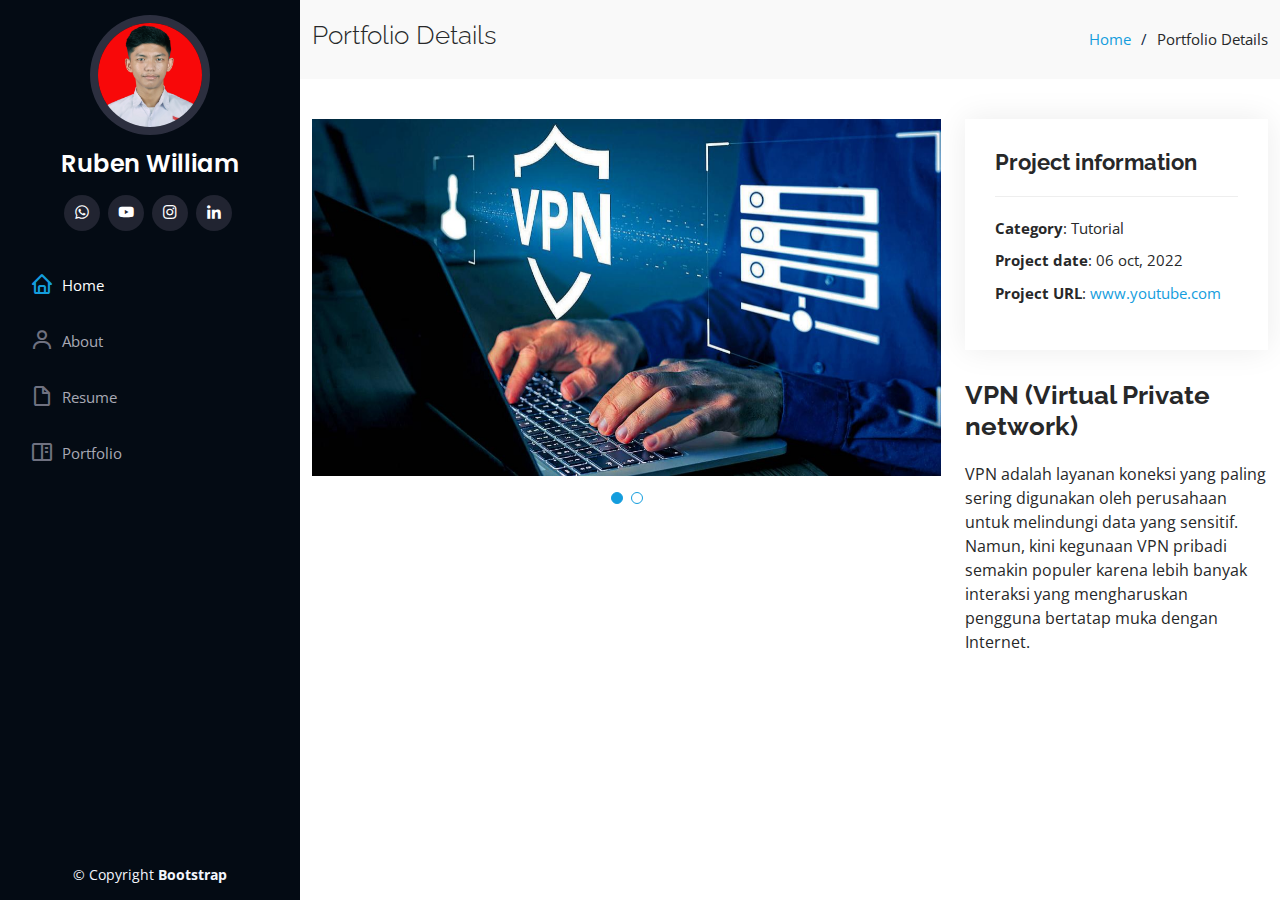
==== portfolio-details.html @ 813fad27 "first commit" ====
<!DOCTYPE html>
<html lang="en">

<head>
  <meta charset="utf-8">
  <meta content="width=device-width, initial-scale=1.0" name="viewport">

  <title>Portfolio Details</title>
  <meta content="" name="description">
  <meta content="" name="keywords">

  <!-- Favicons -->
  <link href="assets/img/logo.png" rel="icon">
  <link href="assets/img/logo.png" rel="apple-touch-icon">

  <!-- Google Fonts -->
  <link href="https://fonts.googleapis.com/css?family=Open+Sans:300,300i,400,400i,600,600i,700,700i|Raleway:300,300i,400,400i,500,500i,600,600i,700,700i|Poppins:300,300i,400,400i,500,500i,600,600i,700,700i" rel="stylesheet">

  <!-- Vendor CSS Files -->
  <link href="assets/vendor/aos/aos.css" rel="stylesheet">
  <link href="assets/vendor/bootstrap/css/bootstrap.min.css" rel="stylesheet">
  <link href="assets/vendor/bootstrap-icons/bootstrap-icons.css" rel="stylesheet">
  <link href="assets/vendor/boxicons/css/boxicons.min.css" rel="stylesheet">
  <link href="assets/vendor/glightbox/css/glightbox.min.css" rel="stylesheet">
  <link href="assets/vendor/swiper/swiper-bundle.min.css" rel="stylesheet">

  <!-- Template Main CSS File -->
  <link href="assets/css/style.css" rel="stylesheet">

</head>

<body>

  <!-- ======= Mobile nav toggle button ======= -->
  <i class="bi bi-list mobile-nav-toggle d-xl-none"></i>

  <!-- ======= Header ======= -->
  <header id="header">
    <div class="d-flex flex-column">

      <div class="profile">
        <img src="assets/img/Profile-ruben.jpg" alt="" class="img-fluid rounded-circle">
        <h1 class="text-light"><a href="index.html">Ruben William</a></h1>
        <div class="social-links mt-3 text-center">
          <a href="https://chat.whatsapp.com/FspldGoyOlY1abC66YlF0W" target="_blank" class="whatsapp"><i class="bx bxl-whatsapp"></i></a>
          <a href="https://www.youtube.com/channel/UCM689DnSpG7tfHEVmG-BRpA" target="_blank" class="youtube"><i class="bx bxl-youtube"></i></a>
          <a href="https://www.instagram.com/rubenbkr_/?hl=id" target="_blank" class="instagram"><i class="bx bxl-instagram"></i></a>
          <a href="https://www.linkedin.com/in/ruben-bakara-51b892243/" target="_blank" class="linkedin"><i class="bx bxl-linkedin"></i></a>
        </div>
      </div>

      <nav id="navbar" class="nav-menu navbar">
        <ul>
          <li><a href="index.html" class="nav-link scrollto active"><i class="bx bx-home"></i> <span>Home</span></a></li>
          <li><a href="index.html" class="nav-link scrollto"><i class="bx bx-user"></i> <span>About</span></a></li>
          <li><a href="index.html" class="nav-link scrollto"><i class="bx bx-file-blank"></i> <span>Resume</span></a></li>
          <li><a href="index.html" class="nav-link scrollto"><i class="bx bx-book-content"></i> <span>Portfolio</span></a></li>
        </ul>
      </nav><!-- .nav-menu -->
    </div>
  </header><!-- End Header -->

  <main id="main">

    <!-- ======= Breadcrumbs ======= -->
    <section id="breadcrumbs" class="breadcrumbs">
      <div class="container">

        <div class="d-flex justify-content-between align-items-center">
          <h2>Portfolio Details</h2>
          <ol>
            <li><a href="index.html">Home</a></li>
            <li>Portfolio Details</li>
          </ol>
        </div>

      </div>
    </section><!-- End Breadcrumbs -->

    <!-- ======= Portfolio Details Section ======= -->
    <section id="portfolio-details" class="portfolio-details">
      <div class="container">

        <div class="row gy-4">

          <div class="col-lg-8">
            <div class="portfolio-details-slider swiper">
              <div class="swiper-wrapper align-items-center">

                <div class="swiper-slide">
                  <img src="assets/img/portfolio/vpn.png" alt="">
                </div>

                <div class="swiper-slide">
                  <img src="assets/img/portfolio/vpn-info.PNG" alt="">
                </div>

              </div>
              <div class="swiper-pagination"></div>
            </div>
          </div>

          <div class="col-lg-4">
            <div class="portfolio-info">
              <h3>Project information</h3>
              <ul>
                <li><strong>Category</strong>: Tutorial</li>
                <li><strong>Project date</strong>: 06 oct, 2022</li>
                <li><strong>Project URL</strong>: <a href="https://www.youtube.com/watch?v=Z4B06wc-IIc&t=12s" target="_blank">www.youtube.com</a></li>
              </ul>
            </div>
            <div class="portfolio-description">
              <h2>VPN (Virtual Private network)</h2>
              <p>
                VPN adalah layanan koneksi yang paling sering digunakan oleh perusahaan untuk melindungi data yang sensitif. Namun, kini kegunaan VPN pribadi semakin populer karena lebih banyak interaksi yang mengharuskan pengguna bertatap muka dengan Internet. 
              </p>
            </div>
          </div>

        </div>

      </div>
    </section><!-- End Portfolio Details Section -->

  </main><!-- End #main -->

  <!-- ======= Footer ======= -->
  <footer id="footer">
    <div class="container">
      <div class="copyright">
        &copy; Copyright <strong><span>Bootstrap</span></strong>
      </div>
    </div>
  </footer><!-- End  Footer -->

  <a href="#" class="back-to-top d-flex align-items-center justify-content-center"><i class="bi bi-arrow-up-short"></i></a>

  <!-- Vendor JS Files -->
  <script src="assets/vendor/purecounter/purecounter_vanilla.js"></script>
  <script src="assets/vendor/aos/aos.js"></script>
  <script src="assets/vendor/bootstrap/js/bootstrap.bundle.min.js"></script>
  <script src="assets/vendor/glightbox/js/glightbox.min.js"></script>
  <script src="assets/vendor/isotope-layout/isotope.pkgd.min.js"></script>
  <script src="assets/vendor/swiper/swiper-bundle.min.js"></script>
  <script src="assets/vendor/typed.js/typed.min.js"></script>
  <script src="assets/vendor/waypoints/noframework.waypoints.js"></script>
  <script src="assets/vendor/php-email-form/validate.js"></script>

  <!-- Template Main JS File -->
  <script src="assets/js/main.js"></script>

</body>

</html>
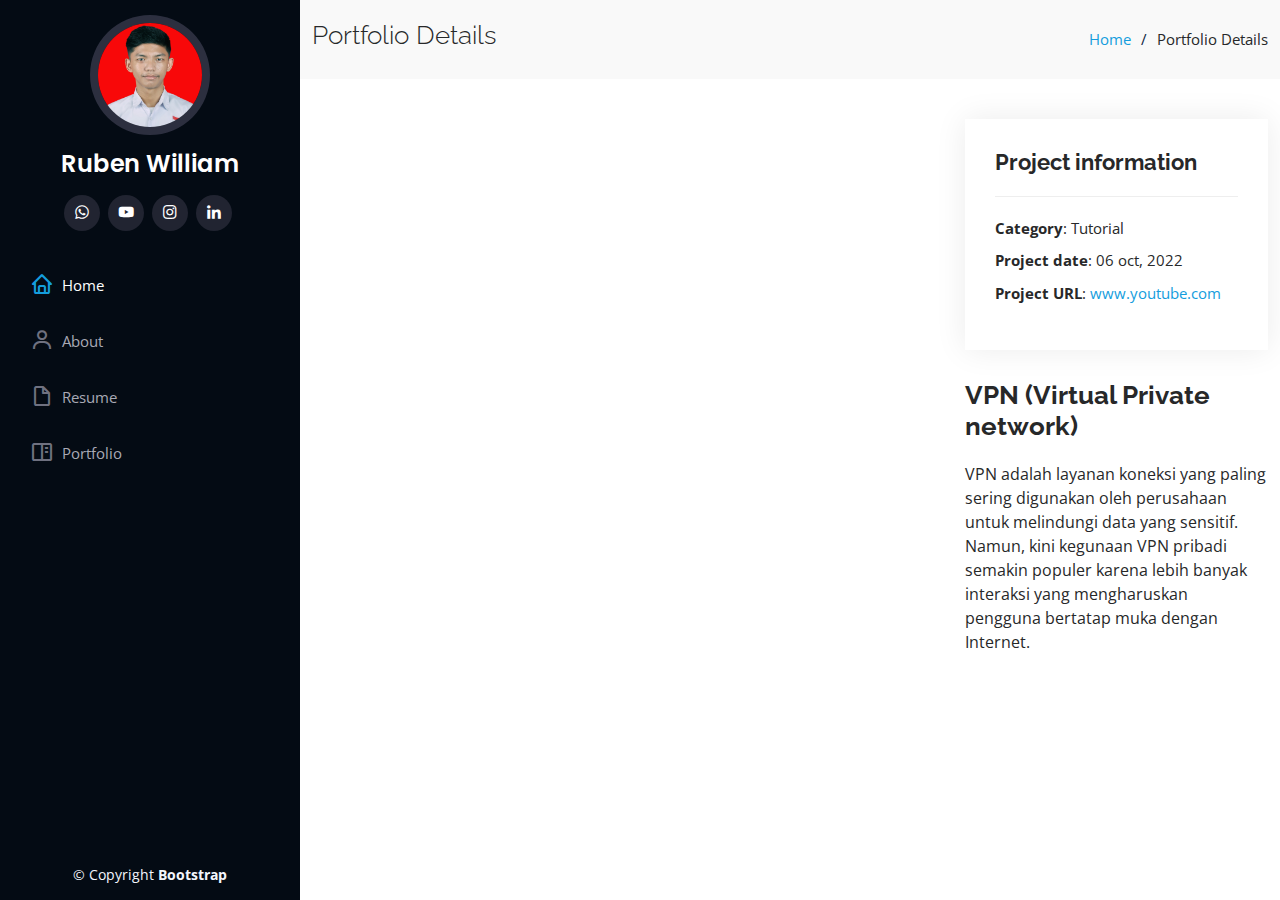
==== commit 3d687145: "Update portfolio-details.html" ====
--- a/portfolio-details.html
+++ b/portfolio-details.html
@@ -86,15 +86,7 @@
           <div class="col-lg-8">
             <div class="portfolio-details-slider swiper">
               <div class="swiper-wrapper align-items-center">
-
-                <div class="swiper-slide">
-                  <img src="assets/img/portfolio/vpn.png" alt="">
-                </div>
-
-                <div class="swiper-slide">
-                  <img src="assets/img/portfolio/vpn-info.PNG" alt="">
-                </div>
-
+                <iframe width="700" height="315" src="https://www.youtube.com/embed/Z4B06wc-IIc" title="YouTube video player" frameborder="0" allow="accelerometer; autoplay; clipboard-write; encrypted-media; gyroscope; picture-in-picture" allowfullscreen></iframe>
               </div>
               <div class="swiper-pagination"></div>
             </div>
@@ -151,4 +143,4 @@
 
 </body>
 
-</html>+</html>
